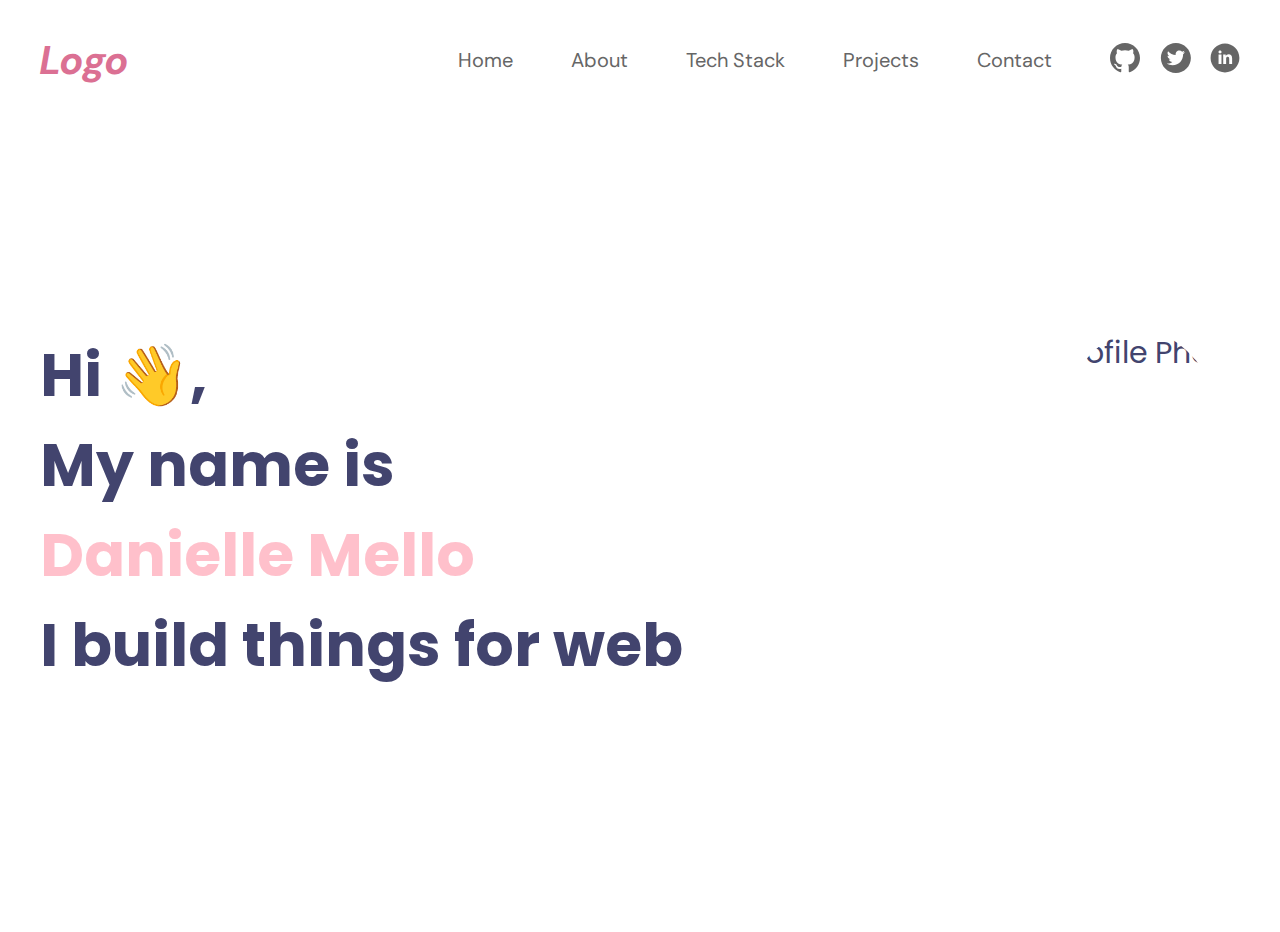
==== index.html @ 467e7831 "page" ====
<!DOCTYPE html>
<html lang="en">
<head>
    <meta charset="UTF-8">
    <meta http-equiv="X-UA-Compatible" content="IE=edge">
    <meta name="viewport" content="width=device-width, initial-scale=1.0">
    <title>Portifólio</title>
    <link rel="stylesheet" href="style.css">
    <link rel="preconnect" href="https://fonts.googleapis.com">
<link rel="preconnect" href="https://fonts.gstatic.com" crossorigin>
<link href="https://fonts.googleapis.com/css2?family=DM+Sans:wght@500&family=Poppins:wght@700&display=swap" rel="stylesheet">
</head>
<body>
    <div class="page-wrapper">
    <div class="header">
        <div class="nav-group-logo">
            <a href="#">Logo</a>
        </div>

        <div class="nav-group-page-items">
            <a href="#">Home</a>
            <a href="#">About</a>
            <a href="#">Tech Stack</a>
            <a href="#">Projects</a>
            <a href="#">Contact</a>
        </div>

        <div class="nav-group-social-icons">
            <a href="https://github.com/DaniiMello" target="_blank">
                <img src="Imagens/Github.svg" alt="GitHub Icon">
            </a>
            <a href="https://www.instagram.com/daniellemellop/" target="_blank">
                <img src="Imagens/Twitter.svg" alt="Instagram Icon">
            </a>
            <a href="https://www.linkedin.com/in/danielle-mello-320461196/" target="_blank">
                <img src="Imagens/Linkedin.svg" alt="Linkedin Icon">
            </a>

        </div>
    </div>
    <div class="main-home">
        <div class="section-home">
            <div class="section-home-item">
            <h1>
                Hi 👋,<br>
                My name is<br>
                <spam class="my-name">Danielle Mello</spam><br>
                I build things for web<br>
            </h1>
            <img src="https://picsum.photos/350" alt="Profile Photo" class="profile-img">
               </div>
        </div>
    </div>
</div>
</body>
</html>
---- style.css ----
*{
    margin:0;
    padding: 0;
    box-sizing: border-box;
}

a{
    color:inherit;
    text-decoration: none;
}

.page-wrapper{
    width: 1200px;
    margin: 0 auto;
    padding-top: 32px;
}

.header{
    color: #666;
    display:flex;
    flex-direction:row;
    justify-content: flex-end;
    height:55px;
}

.nav-group-logo{
    margin-right: auto;
    font-family: 'DM Sans', sans-serif;
    font-style: italic;
    font-weight: bold;
    color: palevioletred;
    font-size: 40px;
    display: flex;
    align-items: center;
    justify-content: center;
}

.nav-group-page-items{
    width: 610px;
    font-family: 'DM Sans', sans-serif;
    font-size: 20px;
    display: flex;
    justify-content: space-between;
    align-items: center;
    margin-right: 50px;
}

.nav-group-social-icons{
    width: 130px;
    display: flex;
    justify-content: space-between;
    align-items: center;
}

.nav-group-page-items a:hover{
    background-color: lightgrey;
}

.nav-group-page-items a{
    padding: 4px 8px;
}
.section-home{
    min-height: calc(100vh - 55px);
    display:flex;
    align-items: center;

}
.section-home-item{
    flex-grow: 1;
    font-family: 'Poppins', sans-serif;
    font-size: 30px;
    color: #42446E;
    display:flex;
    justify-content: space-between;
}

.profile-img{
    border-radius: 50%;
}

.my-name{
    color: pink
}
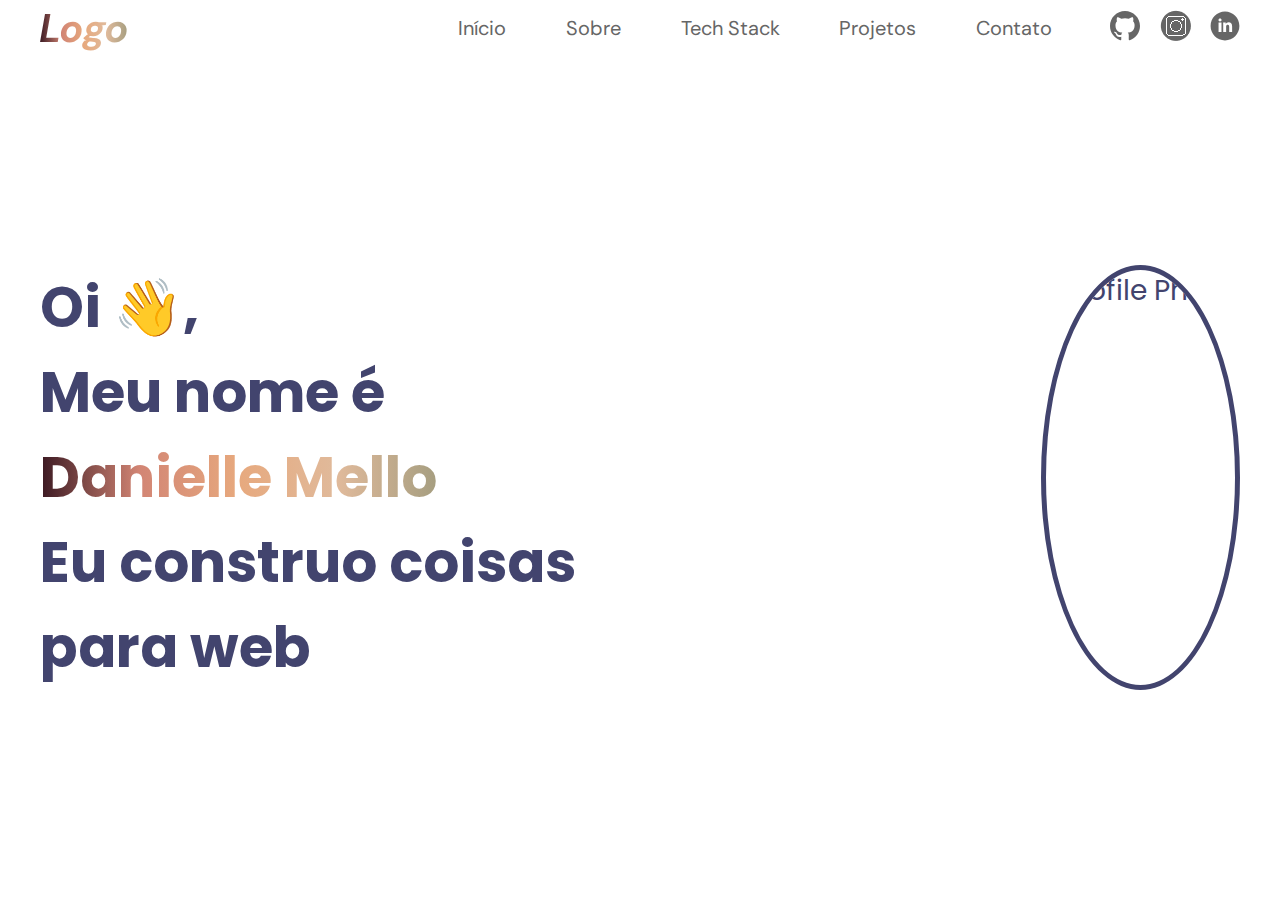
==== commit 1c5c036f: "page-about" ====
--- a/index.html
+++ b/index.html
@@ -4,25 +4,25 @@
     <meta charset="UTF-8">
     <meta http-equiv="X-UA-Compatible" content="IE=edge">
     <meta name="viewport" content="width=device-width, initial-scale=1.0">
-    <title>Portifólio</title>
+    <title>Home</title>
     <link rel="stylesheet" href="style.css">
     <link rel="preconnect" href="https://fonts.googleapis.com">
 <link rel="preconnect" href="https://fonts.gstatic.com" crossorigin>
-<link href="https://fonts.googleapis.com/css2?family=DM+Sans:wght@500&family=Poppins:wght@700&display=swap" rel="stylesheet">
+<link href="https://fonts.googleapis.com/css2?family=DM+Sans&family=Poppins:ital,wght@0,100;0,200;0,300;0,400;0,500;0,600;0,700;0,800;0,900;1,100;1,300;1,400;1,500;1,600;1,700;1,800;1,900&display=swap" rel="stylesheet">
 </head>
 <body>
     <div class="page-wrapper">
     <div class="header">
         <div class="nav-group-logo">
-            <a href="#">Logo</a>
+            <a href="#">Logo </a>
         </div>
 
         <div class="nav-group-page-items">
-            <a href="#">Home</a>
-            <a href="#">About</a>
+            <a href="index.html">Início</a>
+            <a href="about.html">Sobre</a>
             <a href="#">Tech Stack</a>
-            <a href="#">Projects</a>
-            <a href="#">Contact</a>
+            <a href="#">Projetos</a>
+            <a href="#">Contato</a>
         </div>
 
         <div class="nav-group-social-icons">
@@ -30,7 +30,7 @@
                 <img src="Imagens/Github.svg" alt="GitHub Icon">
             </a>
             <a href="https://www.instagram.com/daniellemellop/" target="_blank">
-                <img src="Imagens/Twitter.svg" alt="Instagram Icon">
+                <img src="Imagens/Instagram.png" alt="Instagram Icon">
             </a>
             <a href="https://www.linkedin.com/in/danielle-mello-320461196/" target="_blank">
                 <img src="Imagens/Linkedin.svg" alt="Linkedin Icon">
@@ -42,12 +42,13 @@
         <div class="section-home">
             <div class="section-home-item">
             <h1>
-                Hi 👋,<br>
-                My name is<br>
+                Oi 👋,<br>
+                Meu nome é<br>
                 <spam class="my-name">Danielle Mello</spam><br>
-                I build things for web<br>
+                Eu construo coisas<br>
+                para web<br>
             </h1>
-            <img src="https://picsum.photos/350" alt="Profile Photo" class="profile-img">
+            <img src="https://picsum.photos/400" alt="Profile Photo" class="profile-img">
                </div>
         </div>
     </div>
--- a/style.css
+++ b/style.css
@@ -1,3 +1,4 @@
+/* ================ GLOBAL ============= */
 *{
     margin:0;
     padding: 0;
@@ -12,9 +13,8 @@
 .page-wrapper{
     width: 1200px;
     margin: 0 auto;
-    padding-top: 32px;
 }
-
+/* =========== HEADER =============== */
 .header{
     color: #666;
     display:flex;
@@ -28,7 +28,10 @@
     font-family: 'DM Sans', sans-serif;
     font-style: italic;
     font-weight: bold;
-    color: palevioletred;
+    background-image: linear-gradient(to left, #a69e80, #e0ba9b,  #e7a97e, #d28574, #3b1922);
+    background-clip: text;
+    -webkit-background-clip: text;
+    -webkit-text-fill-color: transparent;
     font-size: 40px;
     display: flex;
     align-items: center;
@@ -68,16 +71,90 @@
 .section-home-item{
     flex-grow: 1;
     font-family: 'Poppins', sans-serif;
-    font-size: 30px;
+    font-size: 28px;
     color: #42446E;
     display:flex;
     justify-content: space-between;
 }
 
 .profile-img{
-    border-radius: 50%;
+    border-radius: 230%;
+    border-style: solid;
+    border-width: thick;
+}
+.my-name{
+    background-image: linear-gradient(to left, #a69e80, #e0ba9b,  #e7a97e, #d28574, #3b1922);
+    background-clip: text;
+    -webkit-background-clip: text;
+    -webkit-text-fill-color: transparent;
+}
+/* ============ ABOUT ME (about.html) =============== */
+.section-about{
+    min-height: calc(100vh - 55px);
+    width: 710px;
+    display:flex;
+    flex-direction: column;
+    justify-content: center;
 }
 
-.my-name{
-    color: pink
+.section-about-item-header{
+    display: flex;
+    justify-content: space-between;
+    padding-bottom: 8px;
+}
+.section-about-work-item-content{
+    display:flex;
+}
+.section-about-work{
+    font-family: 'Poppins', sans-serif;
+    border-bottom: 2px solid lightgray;
+}
+
+.section-about-work-item{
+    height: ;
+    border-bottom: 2px solid lightgray;
+}
+.section-about-me{
+    font-family: 'Poppins', sans-serif;
+}
+
+.section-about h1{
+    font-size: 36px;
+    color: #42446E;
+    margin: 36px 0px;
+}
+
+.section-about h2{
+    font-size: 20px;
+    font-weight: 400;
+    color: #666666;
+}
+html body .section-about-time {
+    color: purple;
+    background-color: pink;
+    border-radius: 20px;
+    padding: 0 24px;
+    display: flex;
+    align-items: center;
+    justify-content: center;
+    box-shadow: 3px 3px 0 0  lightgray;
+}
+.section-about p {
+    font-size: 18px;
+    color: #666666;
+}
+.section-about span{
+    font-size: 12px;
+    font-weight: 500;
+    color: #a7a7a7;
+}
+
+.content-work {
+    width: 320px;
+}
+.content-location {
+    width: 315px;
+}
+.content-date {
+    margin-left: auto;
 }